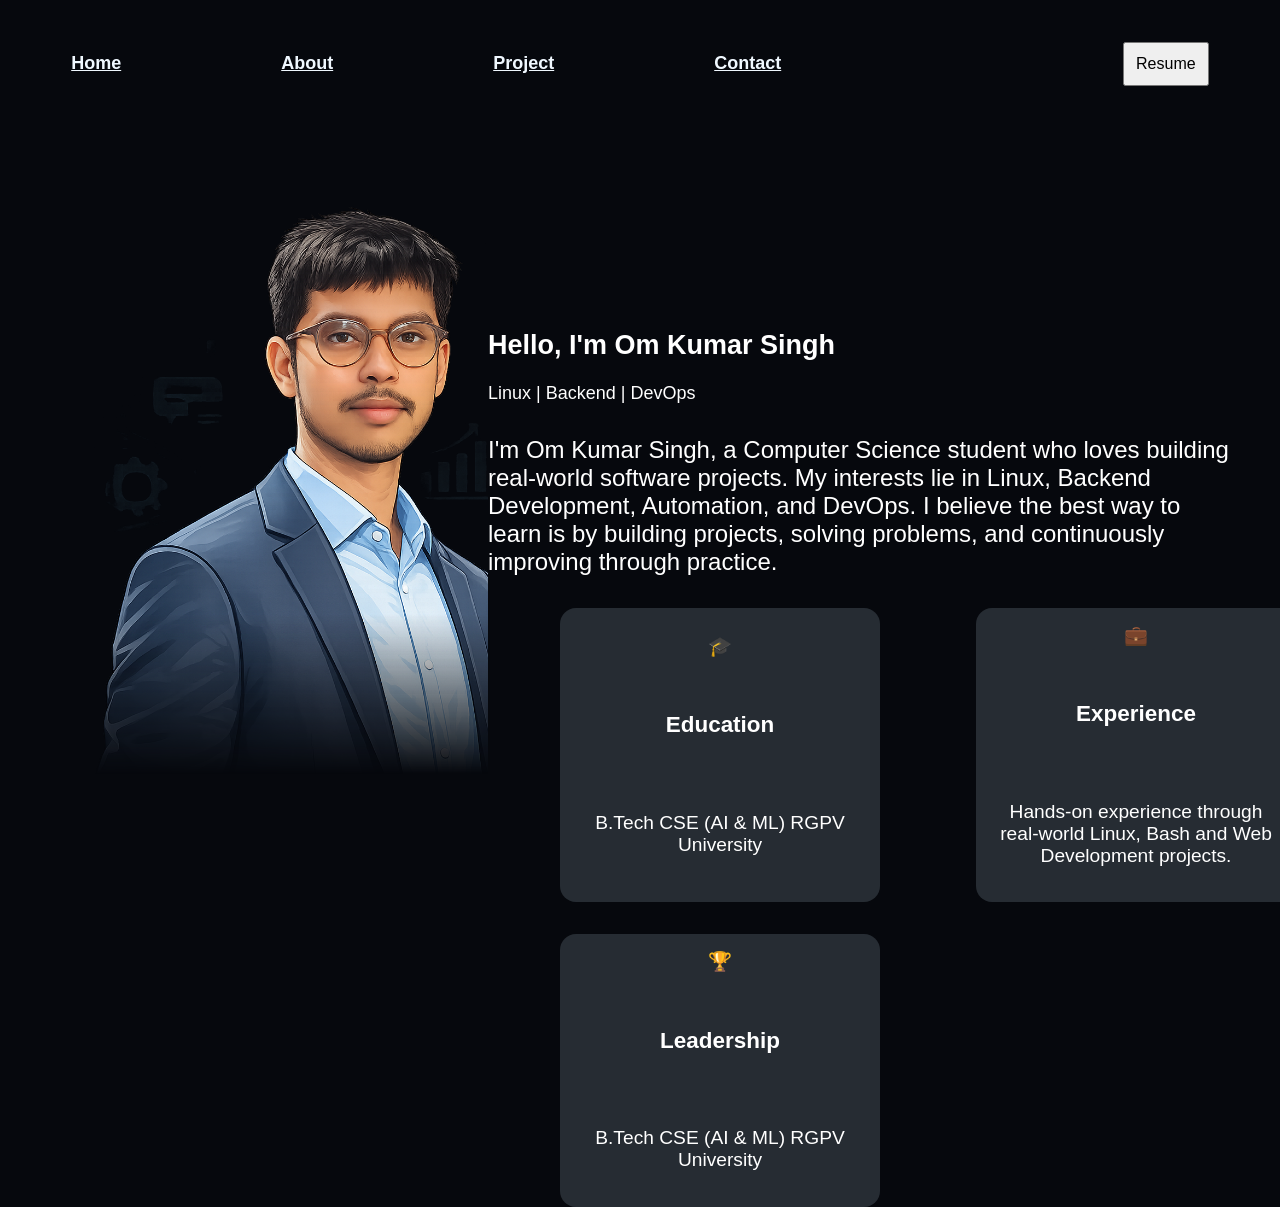
==== about.html @ 9a6d8c9b "Version 1" ====
<!DOCTYPE html>
<html lang="en">
<head>
    <meta charset="UTF-8">
    <meta name="viewport" content="width=device-width, initial-scale=1.0">
    <title>About</title>
    <link rel="stylesheet" href="./css/style.css">
</head>
<body>
    <header class="header">
        <nav class="navbar">

            <a href="./index.html">Home</a>
            <a href="./about.html">About</a>
            <a href="./projects.html">Project</a>
            <a href="./contact.html">Contact</a>
        </nav>
        <button>Resume</button>
    </header>
    <main>
        <section class="about-hero">
            <div class="profile-image">
                <img src="./images/profilepic.png" alt="">
            </div>
            <div class="about">
                <h1>Hello, I'm Om Kumar Singh</h1>
                <p>Linux | Backend | DevOps</p>
                <p id="short-about">I'm Om Kumar Singh, a Computer Science student who loves building real-world software projects. My interests lie in Linux, Backend Development, Automation, and DevOps. I believe the best way to learn is by building projects, solving problems, and continuously improving through practice.
                </p>
            </div>
        </section>
        <section class="about-info">
            <div class="info-grid">
                <article class="info-card">
                    <div class="info-icon">🎓</div>
                    <h3>Education</h3>
                    <p>B.Tech CSE (AI & ML)
                       RGPV University</p>

                </article>
                <article class="info-card">
                    <div class="info-icon">💼</div>
                    <h3>Experience</h3>
                    <p>Hands-on experience through
real-world Linux, Bash and
Web Development projects.</p>

                </article>
                <article class="info-card">
                    <div class="info-icon">🏆</div>
                    <h3>Leadership</h3>
                    <p>B.Tech CSE (AI & ML)
                       RGPV University</p>

                </article>
            </div>
        </section>
    </main>
    
</body>
</html>
---- css/style.css ----
/* Index Html */
<style>
        *{
            margin: 0;
            padding: 0;
            box-sizing: border-box;

        }
        body {
            font-family: Arial, Helvetica, sans-serif;
            background-color:#06080d;
            font-size: 18px;
        }
       .header {
        display: flex;
        justify-content: space-between;
        align-items: center;
        padding: 1rem 5%;
        padding-top: 2.1rem ;
        font-weight: 800;

        background-color: transparent;

       }
       .header button {
        padding: 0.7rem;
        font-size: 1rem;
       }
       .navbar  {
        display: flex;
        gap: 10rem;
       }
       .navbar a {
        text-decoration: underline;
        color: aliceblue;

       }
       .hero{
        display: flex;
        flex-direction: column;
        align-items: center;
        justify-content: center;
        text-align: center;
        padding: 4rem 5%;
        height: 5rem;
        margin-top: 3rem;


        
        color: aliceblue;
       }
       .hero-actions{
        display: flex;
        gap: 1rem;
        margin-top: 1.5rem;
       }
      
       .hero h1 {
        margin: 0;
        font-size: 3.5rem;
        text-shadow: 3px 2px 3px rgb(190, 186, 186);

       }
       .btn {
            text-decoration: none;
            padding: 0.8rem;
            border-radius: 0.70rem;

       }
       .primary {
        color: rgb(8, 7, 7);
        background-color: rgb(210, 205, 205);
       }
       .secondary{
        color: white;
        background-color: blue;
       }
       .skills{
        color: white;
        display: flex;
        flex-direction: column;
        justify-content: center;
        align-items: center;
        margin-top: 3rem;
       }
       .skills > h2 {
        font-size: 3rem;
        margin: 0;
       }
       .skills > p {
        margin-top: 1rem;
        font-size: 1.5rem;
       }
       
       .skill-groups{
        display: grid;
        grid-template-columns: repeat(3,1fr);
        gap: 4rem;
        margin-top: 1rem;
        padding-inline: 2rem;
       }
       .skill-group{
        padding: 3rem;
        background-color: #262c33;
        border-radius: 1rem;

       }
       .skill-group li {
        list-style: none;
        color: rgb(4, 4, 4);
        background-color: #fff;
        padding: 0.7rem;
        border-radius: 0.5rem;
        font-size: 1.2rem;

        
       }
       .skill-group > h3 {
        font-size: 1.6rem;
        text-align: center;
        margin-top: 1rem;
        margin-bottom: 2.5rem;
       }
       .skill-group > ul {
        display: flex;
        flex-wrap: wrap;
        gap: 2.5rem;
        margin-top: 1rem;
        padding: 0;
        margin: 0;


       }
      .projects{
        color: white;
        margin-top: 5rem;

      }
      .projects > h3 {
        text-align: center;
        font-size: 2.5rem;
        
      }

      .project-card img{
        width: 20rem;
      }
      .project-card .backup {
        width: 18rem;
      }
      .project-card{
        display: flex;
        flex-direction: column;
        align-items: center;

        background-color: #262c33;
        padding: 2rem;
        border-radius: 1rem;
      }
      .project-card p {
        margin-top: 0.5rem;
        font-size: 1.2rem;
        line-height: 1.3;
        text-align: center;
      }
      .project-card h2 {
        text-align: center;
      }
      .project-card a {
        padding: 0.7rem;
        border-radius: 0.5rem;
        text-decoration: none;
        background-color: #fff;
        color: black;
      }
      .project-grid{
        display: grid;
        grid-template-columns: repeat(3,1fr);
        margin-top: 2rem;
        margin-left: 2rem;
        margin-right: 2rem;
        gap: 1rem;

      }
      .main {

      }
      .hero-projects{
          display: flex;
          flex-direction: column;
          align-items: center;
          justify-content: center;
          color: white;
          position: relative;
          top: 4.5rem;


          
      }
      .hero-projects h2 {
        margin: 0px;

      }
      .hero-projects p {
        margin-top: 1rem;
        font-size: 1.5rem;

        
      }
      
  /* About Page CSS */

      .about-hero{
        display: flex;
        align-items: center;
        padding: 2rem;
        color: white;
        text-align: left;
        font-family: Arial, Helvetica, sans-serif;

      }
      .profile-image {
        width: 115rem;
        height: 40rem;
        overflow: hidden;
          -webkit-mask-image: linear-gradient(
        to bottom,
        black 75%,
        transparent 100%
    );

    mask-image: linear-gradient(
        to bottom,
        black 75%,
        transparent 100%
    );



       
      }
      .profile-image img {
        width: 35rem;

      }

      .about{
        align-items: center;
      }
      #short-about{
        margin-top: 2rem;
        font-size: 1.5rem;

      }

      .about-info{
        margin: 0;
        color: white;
      }

      .info-grid{
        display: grid;
        grid-template-columns: repeat(2,1fr);
        width: 50rem;
        gap: 2rem 2rem;


      }
      .about-info{
        display: flex ;
        justify-content: right; 
        position: absolute;
        top: 38rem;
        left: 35rem;       
      }

      .info-card{
        display: flex;
        flex-direction: column;
        align-items: center;
        justify-content: center;
        background-color: #262c33;
        padding: 1rem;
        gap: 2rem;
        width: 18rem;
        text-align: center;
        border-radius: 1rem;
        font-size: 1.2rem;
        
      }
    </style>

    /* projects.html */
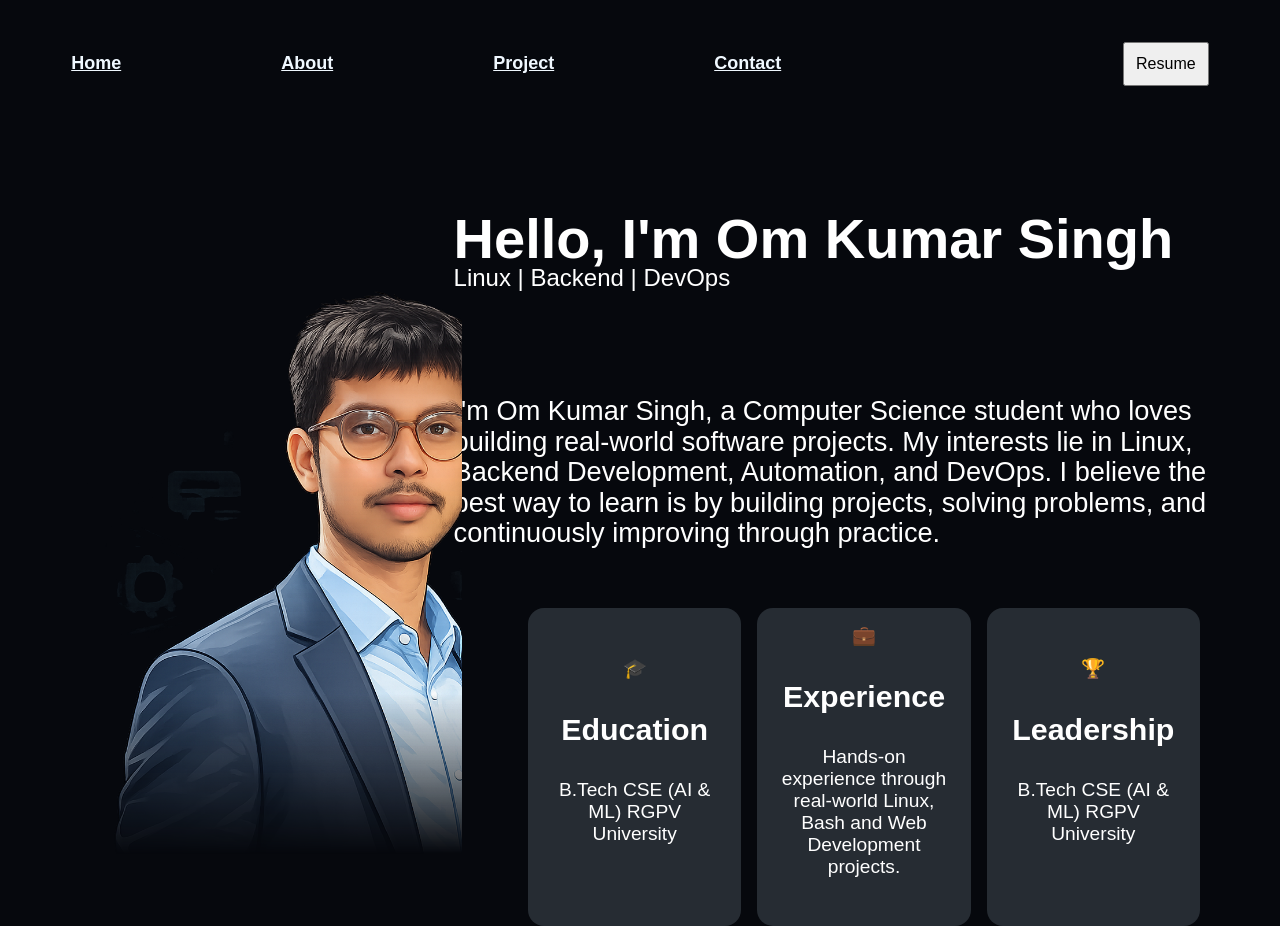
==== commit 57c38f94: "completed protfolio v1" ====
--- a/about.html
+++ b/about.html
@@ -24,7 +24,7 @@
             </div>
             <div class="about">
                 <h1>Hello, I'm Om Kumar Singh</h1>
-                <p>Linux | Backend | DevOps</p>
+                <p id="sub-about">Linux | Backend | DevOps</p>
                 <p id="short-about">I'm Om Kumar Singh, a Computer Science student who loves building real-world software projects. My interests lie in Linux, Backend Development, Automation, and DevOps. I believe the best way to learn is by building projects, solving problems, and continuously improving through practice.
                 </p>
             </div>
--- a/css/style.css
+++ b/css/style.css
@@ -220,6 +220,9 @@
 
       }
       .profile-image {
+        position: relative;
+        top: 5rem;
+        left: 0.5rem;
         width: 115rem;
         height: 40rem;
         overflow: hidden;
@@ -240,39 +243,52 @@
        
       }
       .profile-image img {
-        width: 35rem;
-
-      }
-
-      .about{
-        align-items: center;
+        width: 37rem;
+
+      }
+
+      .about h1 {
+        position: absolute;
+        top: 10rem;
+        font-size: 3.5rem;
+      }
+      #sub-about{
+        position: absolute;
+        top: 15rem;
+        font-size: 1.5rem;
       }
       #short-about{
-        margin-top: 2rem;
-        font-size: 1.5rem;
+        line-height: 1.9rem;
+        margin-top: 4rem;
+        font-size: 1.7rem;
 
       }
 
       .about-info{
-        margin: 0;
-        color: white;
+        z-index: 1;
+        position: absolute;
+        top: 38rem;
+        left:  33rem;
+        right: 5rem;
+        
+
+
       }
 
       .info-grid{
-        display: grid;
-        grid-template-columns: repeat(2,1fr);
-        width: 50rem;
-        gap: 2rem 2rem;
-
-
-      }
-      .about-info{
+        display: flex;
+        flex-direction: row;
+        gap: 1rem;
+      
+
+
+
+      }
+      /* .about-info{
         display: flex ;
         justify-content: right; 
-        position: absolute;
-        top: 38rem;
-        left: 35rem;       
-      }
+              
+      } */
 
       .info-card{
         display: flex;
@@ -288,6 +304,111 @@
         font-size: 1.2rem;
         
       }
+      .info-card h3 {
+        margin: 0;
+        font-size: 1.9rem;
+      }
+      .info-card p {
+        margin: 0;
+        margin-bottom: 2rem;
+      }
+
+      /* Contact Html */
+     main {
+      color:white;
+     }
+     .hero-contact{
+      display: flex;
+      flex-direction: column;
+      align-items: center;
+      margin-top: 3rem;
+
+     }
+     .hero-contact h1{
+      margin: 0;
+     }
+     .hero-contact p {
+        margin: 0;
+        margin-top: 1rem;
+        padding: 0;
+        font-size: 1.5rem;
+
+     }
+     .contact-container{
+      display: flex;
+      justify-content: space-around;
+      margin-top: 4rem;
+     }
+     .contact-right {
+      position: relative;
+      right: 5rem;
+      padding: 4rem;
+      background-color: rgb(28, 27, 27);
+      border-radius: 1rem;
+      width: 25rem;
+      
+     }
+      .contact-right form {
+        display: flex;
+        flex-direction: column;
+        align-items: center;
+        text-align: center;
+        font-size: 2rem;
+      }
+      .contact-right input {
+        padding: 1rem;
+        margin-bottom: 2rem;
+        border-radius: 0.5rem;
+        font-size: 1.3rem;
+        width: 22rem;
+      }
+      .contact-right textarea {
+        border-radius: 0.5rem;
+        text-align: left;
+        width: 20rem;
+        padding: 2rem;
+      }
+      .contact-right button {
+        border-radius: 1rem;
+        font-size: 1rem;
+        width: 12rem;
+        margin-top: 1rem;
+        padding: 1rem;
+        border: 1px solid black;
+      }
+      .contact-left {
+        display: flex;
+        flex-direction: column;
+        padding: 4rem;
+        margin-top: 3.2rem;
+
+      }
+      .contact-left h3 ,.contact-left p {
+
+        margin: 0;
+
+      }
+
+      .contact-detail {
+        text-align: center;
+        font-size: 2rem;
+      }
+      .social-link {
+        display: flex;
+        justify-content: space-around;
+        padding: 1rem;
+        margin-top: 5rem;
+        border-radius: 1rem;
+        background-color: rgb(44, 43, 43);
+        font-size: 1.5rem;
+
+
+      }
+      .social-link a {
+        text-decoration: none;
+        color: white;
+      }
+
     </style>
 
-    /* projects.html */
+
